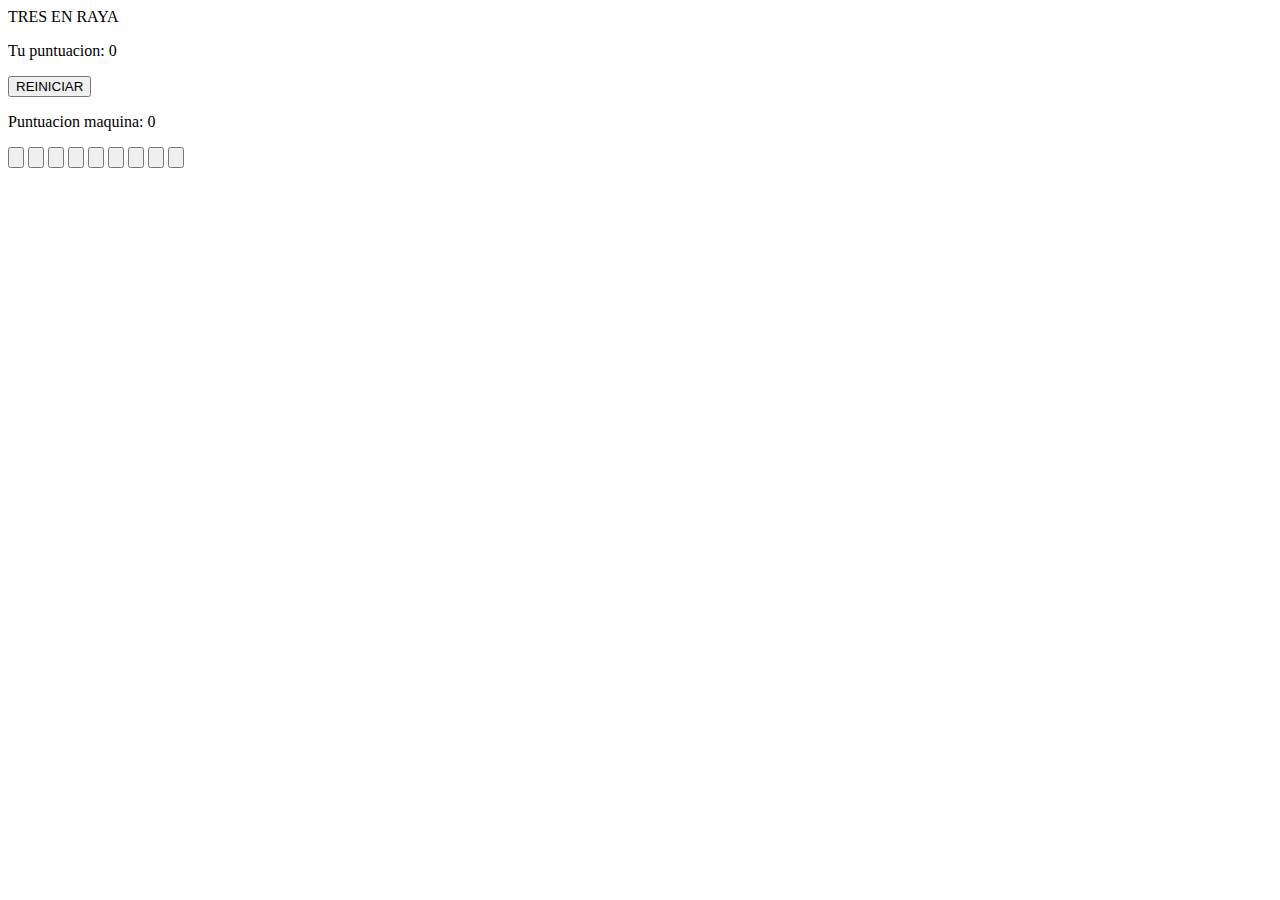
==== 3_en_raya/3enRaya.html @ 48d1ffbf "Add files via upload" ====
<!DOCTYPE html>
<html lang="es">

<head>
    <meta charset="UTF-8">
    <meta name="viewport" content="width=device-width, initial-scale=1.0">
    <link rel="stylesheet" href="styles.css">
    <link rel="preconnect" href="https://fonts.googleapis.com">
    <link rel="preconnect" href="https://fonts.gstatic.com" crossorigin>
    <link href="https://fonts.googleapis.com/css2?family=Press+Start+2P&display=swap" rel="stylesheet">
    <title>Tres en Raya</title>
</head>

<body>

    <nav>TRES EN RAYA</nav>

    <div class="container">
        <div class="puntuacion">
            <p>Tu puntuacion: <span id="victorias">0</span></p>
            <input type="button" id="reiniciar" value="REINICIAR">
            <p>Puntuacion maquina: <span id="derrotas">0</span></p>
        </div>
        <p id="resultado"></p>

        <div class="button-container">
            <input type="button" value="">
            <input type="button" value="">
            <input type="button" value="">
            <input type="button" value="">
            <input type="button" value="">
            <input type="button" value="">
            <input type="button" value="">
            <input type="button" value="">
            <input type="button" value="">
        </div>
    </div>
    <script src="codigo.js"></script>
</body>

</html>
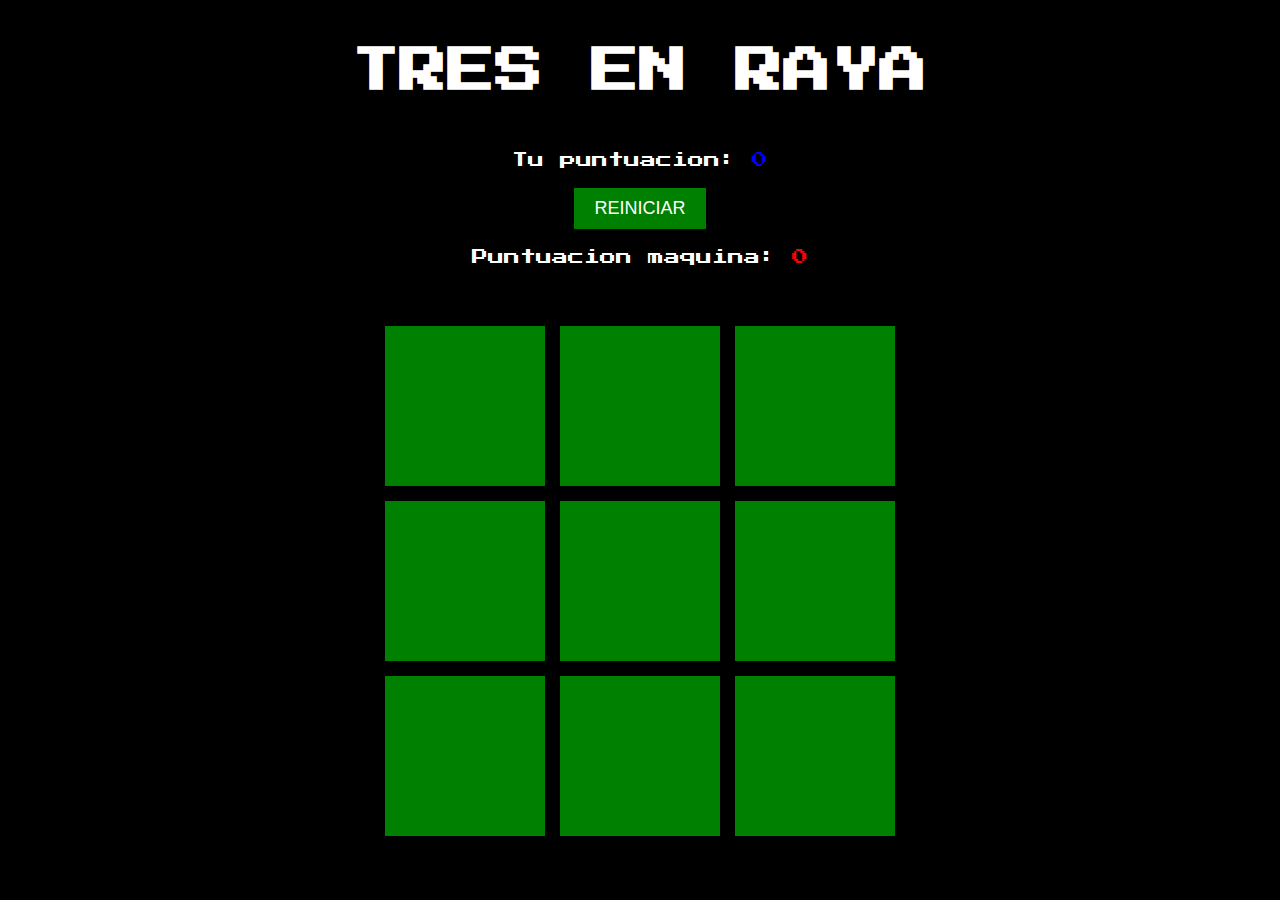
==== commit 095de4be: "Add files via upload" ====
--- a/3_en_raya/3enRaya.html
+++ b/3_en_raya/3enRaya.html
@@ -13,29 +13,34 @@
 
 <body>
 
-    <nav>TRES EN RAYA</nav>
+    <header>
+        <h1>TRES EN RAYA</h1>
+    </header>
 
-    <div class="container">
-        <div class="puntuacion">
-            <p>Tu puntuacion: <span id="victorias">0</span></p>
-            <input type="button" id="reiniciar" value="REINICIAR">
-            <p>Puntuacion maquina: <span id="derrotas">0</span></p>
+    <main>
+        <div class="container">
+            <div class="puntuacion">
+                <p>Tu puntuacion: <span id="victorias">0</span></p>
+                <input type="button" id="reiniciar" value="REINICIAR">
+                <p>Puntuacion maquina: <span id="derrotas">0</span></p>
+            </div>
+            <p id="resultado"></p>
+
+            <div class="button-container">
+                <input type="button" value="">
+                <input type="button" value="">
+                <input type="button" value="">
+                <input type="button" value="">
+                <input type="button" value="">
+                <input type="button" value="">
+                <input type="button" value="">
+                <input type="button" value="">
+                <input type="button" value="">
+            </div>
         </div>
-        <p id="resultado"></p>
+    </main>
 
-        <div class="button-container">
-            <input type="button" value="">
-            <input type="button" value="">
-            <input type="button" value="">
-            <input type="button" value="">
-            <input type="button" value="">
-            <input type="button" value="">
-            <input type="button" value="">
-            <input type="button" value="">
-            <input type="button" value="">
-        </div>
-    </div>
     <script src="codigo.js"></script>
 </body>
 
-</html>+</html>
--- a/3_en_raya/styles.css
+++ b/3_en_raya/styles.css
@@ -0,0 +1,103 @@
+/* Estilos base para el body y header */
+body {
+    display: flex;
+    flex-direction: column;
+    align-items: center;
+    justify-content: center;
+    margin: 0;
+    font-family: "Press Start 2P", system-ui;
+    background-color: black;
+}
+
+header {
+    font-size: 24px; /* Tamaño de fuente reducido para el título */
+    margin-top: 15px;
+    margin-bottom: 20px;
+    color: white;
+    text-align: center; /* Centrar el texto del título */
+}
+
+/* Estilos para el contenedor principal */
+.container {
+    display: flex;
+    flex-direction: column;
+    align-items: center;
+    justify-content: center;
+    max-width: 800px; /* Ancho máximo para pantallas más grandes */
+    width: 100%; /* Ancho completo para adaptarse al contenedor */
+}
+
+/* Estilos para la sección de puntuación */
+.puntuacion {
+    display: flex;
+    flex-direction: column; /* Cambiado a columna para mejor disposición */
+    align-items: center;
+    justify-content: center;
+    width: 100%; /* Ancho completo para adaptarse al contenedor */
+    margin-bottom: 20px; /* Espaciado inferior */
+    text-align: center; /* Alinear texto al centro */
+}
+
+.puntuacion p {
+    color: white;
+    margin: 5px 0; /* Ajuste del margen */
+}
+
+#resultado {
+    margin-top: 10px;
+    display: flex;
+    align-items: center;
+    justify-content: center;
+    color: white; /* Añadido para asegurar que el color del texto sea blanco */
+}
+
+#reiniciar {
+    background-color: green;
+    color: white;
+    font-size: 18px; /* Tamaño de fuente ajustado */
+    padding: 10px 20px; /* Ajuste del padding */
+    margin: 15px;
+    cursor: pointer;
+    border: none; /* Sin borde */
+}
+
+#victorias{
+    color: blue;
+}
+
+#derrotas{
+    color: red;
+}
+
+/* Estilos para el contenedor de botones */
+.button-container {
+    display: grid;
+    grid-template-columns: repeat(3, 1fr);
+    gap: 15px; /* Aumentada la separación entre las filas */
+    width: 100%; /* Ancho completo para adaptarse al contenedor */
+    margin-top: 10px; /* Margen superior añadido */
+    margin-bottom: 20px; /* Margen inferior ajustado */
+}
+
+.button-container input[type="button"] {
+    height: 160px; /* Altura ajustada para que quepan en dispositivos móviles */
+    width: 160px; /* Ancho ajustado para que quepan en dispositivos móviles */
+    font-size: 100px; /* Tamaño de fuente aumentado */
+    cursor: pointer;
+    background-color: green;
+    border: none; /* Sin borde */
+}
+
+@media (max-width: 768px) {
+    /* Estilos para dispositivos móviles */
+    .button-container {
+        grid-template-columns: repeat(3, 1fr);
+        gap: 10px; /* Reducido el espacio entre las filas */
+    }
+
+    .button-container input[type="button"] {
+        height: 120px; /* Altura ajustada para que quepan en dispositivos móviles */
+        width: 120px; /* Ancho ajustado para que quepan en dispositivos móviles */
+        font-size: 75px; /* Tamaño de fuente ajustado */
+    }
+}
